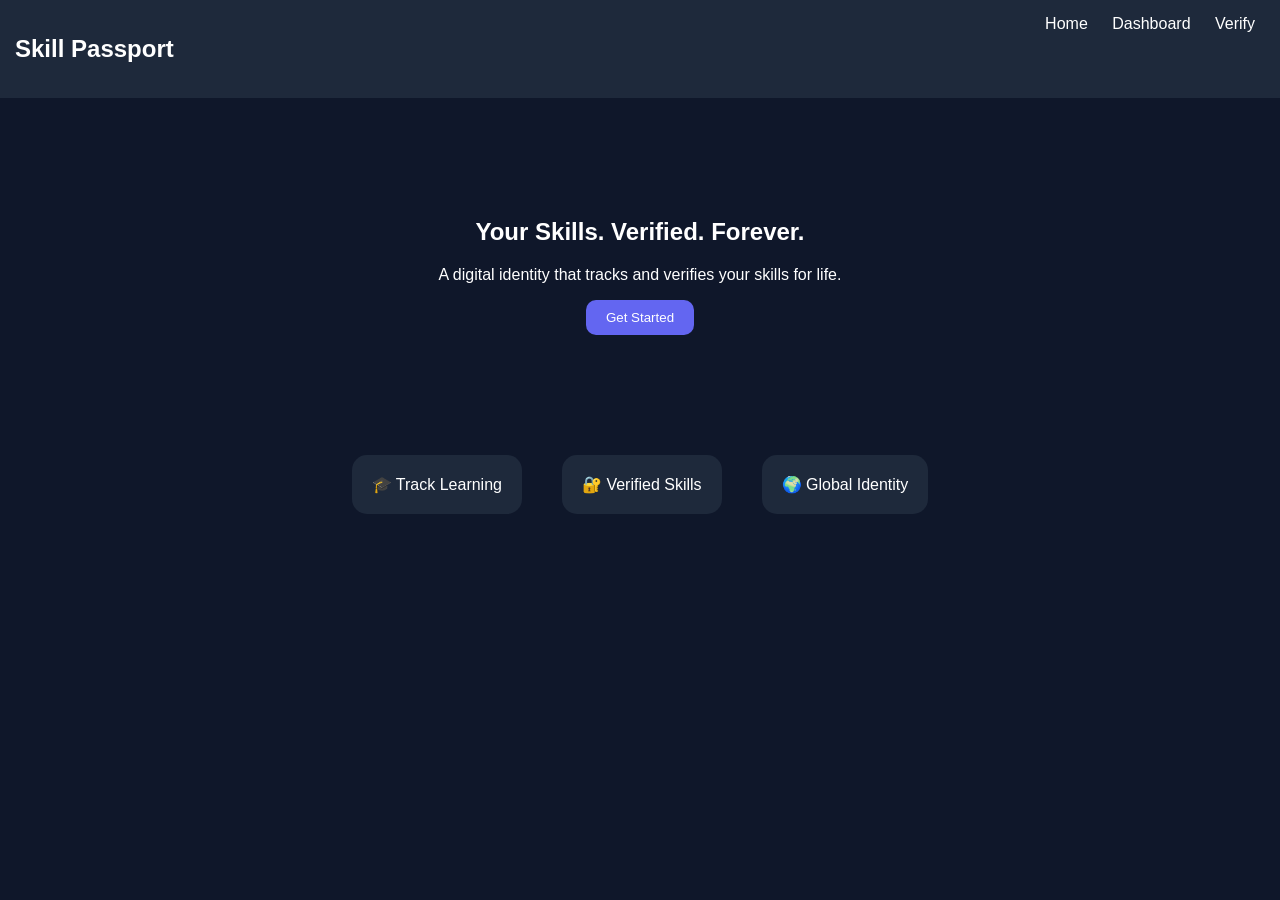
==== index.html @ d90320c5 "Add files via upload" ====
<!DOCTYPE html>
<html>
<head>
<title>Skill Passport</title>
<link rel="stylesheet" href="style.css">
</head>

<body>

<nav>
    <h2>Skill Passport</h2>
    <div>
        <a href="index.html">Home</a>
        <a href="dashboard.html">Dashboard</a>
        <a href="verify.html">Verify</a>
    </div>
</nav>

<section class="hero">
    <h1>Your Skills. Verified. Forever.</h1>
    <p>A digital identity that tracks and verifies your skills for life.</p>
    <a href="dashboard.html"><button>Get Started</button></a>
</section>

<section class="features">
    <div class="card">🎓 Track Learning</div>
    <div class="card">🔐 Verified Skills</div>
    <div class="card">🌍 Global Identity</div>
</section>

</body>
</html>
---- style.css ----
body {
    margin: 0;
    font-family: Arial;
    background: #0f172a;
    color: white;
    text-align: center;
}

nav {
    display: flex;
    justify-content: space-between;
    padding: 15px;
    background: #1e293b;
}

nav a {
    color: white;
    margin: 10px;
    text-decoration: none;
}

.hero {
    padding: 100px;
}

button {
    padding: 10px 20px;
    background: #6366f1;
    border: none;
    border-radius: 10px;
    color: white;
    cursor: pointer;
}

.card {
    background: #1e293b;
    padding: 20px;
    margin: 20px;
    border-radius: 15px;
}

.features {
    display: flex;
    justify-content: center;
}
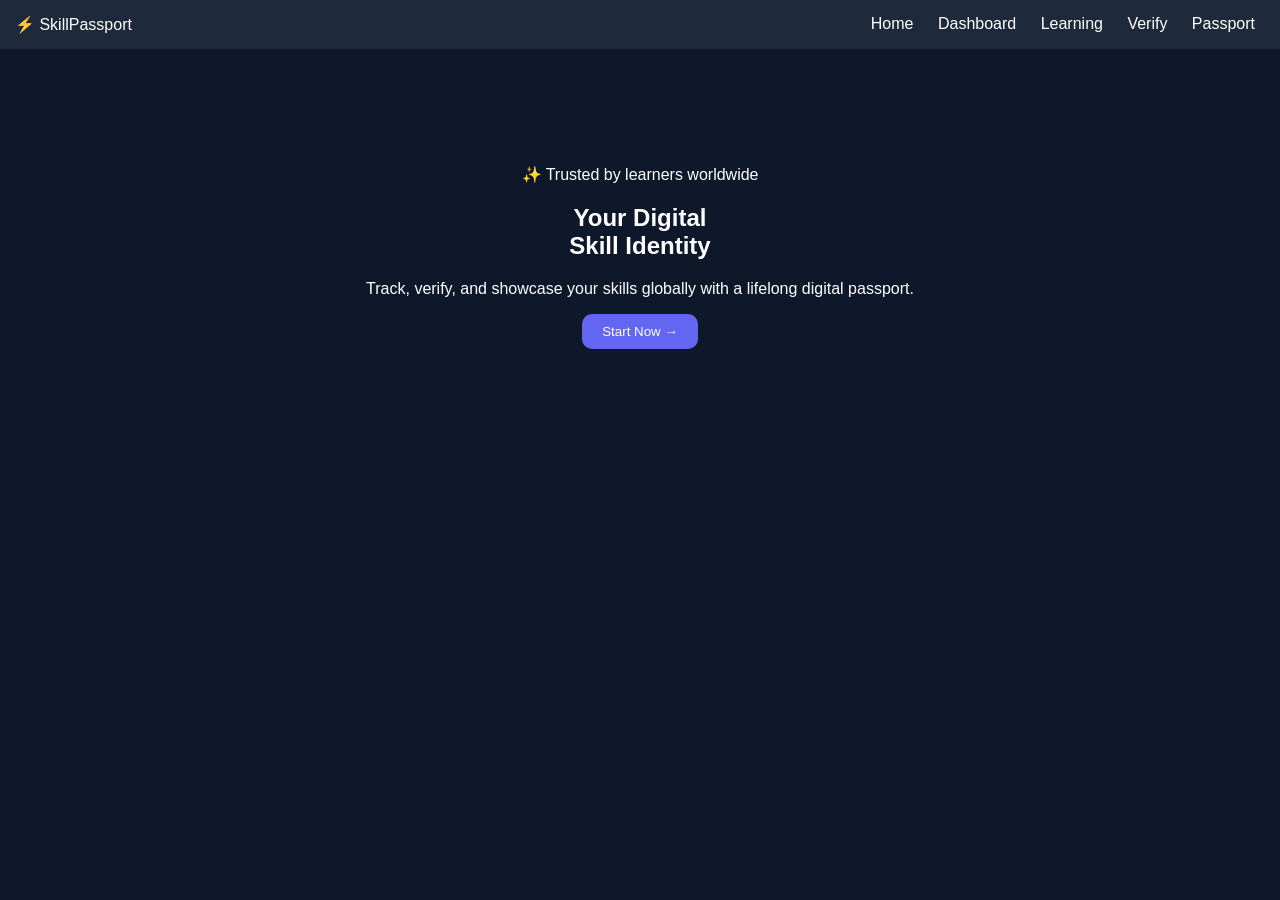
==== commit b91da272: "Update index.html" ====
--- a/index.html
+++ b/index.html
@@ -7,26 +7,35 @@
 
 <body>
 
-<nav>
-    <h2>Skill Passport</h2>
-    <div>
+<nav class="navbar">
+    <div class="logo">⚡ SkillPassport</div>
+    <div class="nav-links">
         <a href="index.html">Home</a>
         <a href="dashboard.html">Dashboard</a>
+        <a href="learning.html">Learning</a>
         <a href="verify.html">Verify</a>
+        <a href="profile.html">Passport</a>
     </div>
 </nav>
 
 <section class="hero">
-    <h1>Your Skills. Verified. Forever.</h1>
-    <p>A digital identity that tracks and verifies your skills for life.</p>
-    <a href="dashboard.html"><button>Get Started</button></a>
-</section>
 
-<section class="features">
-    <div class="card">🎓 Track Learning</div>
-    <div class="card">🔐 Verified Skills</div>
-    <div class="card">🌍 Global Identity</div>
+<div class="hero-text">
+    <p class="badge">✨ Trusted by learners worldwide</p>
+
+    <h1>Your Digital <br>
+    <span>Skill Identity</span></h1>
+
+    <p>Track, verify, and showcase your skills globally with a lifelong digital passport.</p>
+
+    <a href="dashboard.html">
+        <button class="btn">Start Now →</button>
+    </a>
+</div>
+
+<div class="hero-card"></div>
+
 </section>
 
 </body>
-</html>+</html>
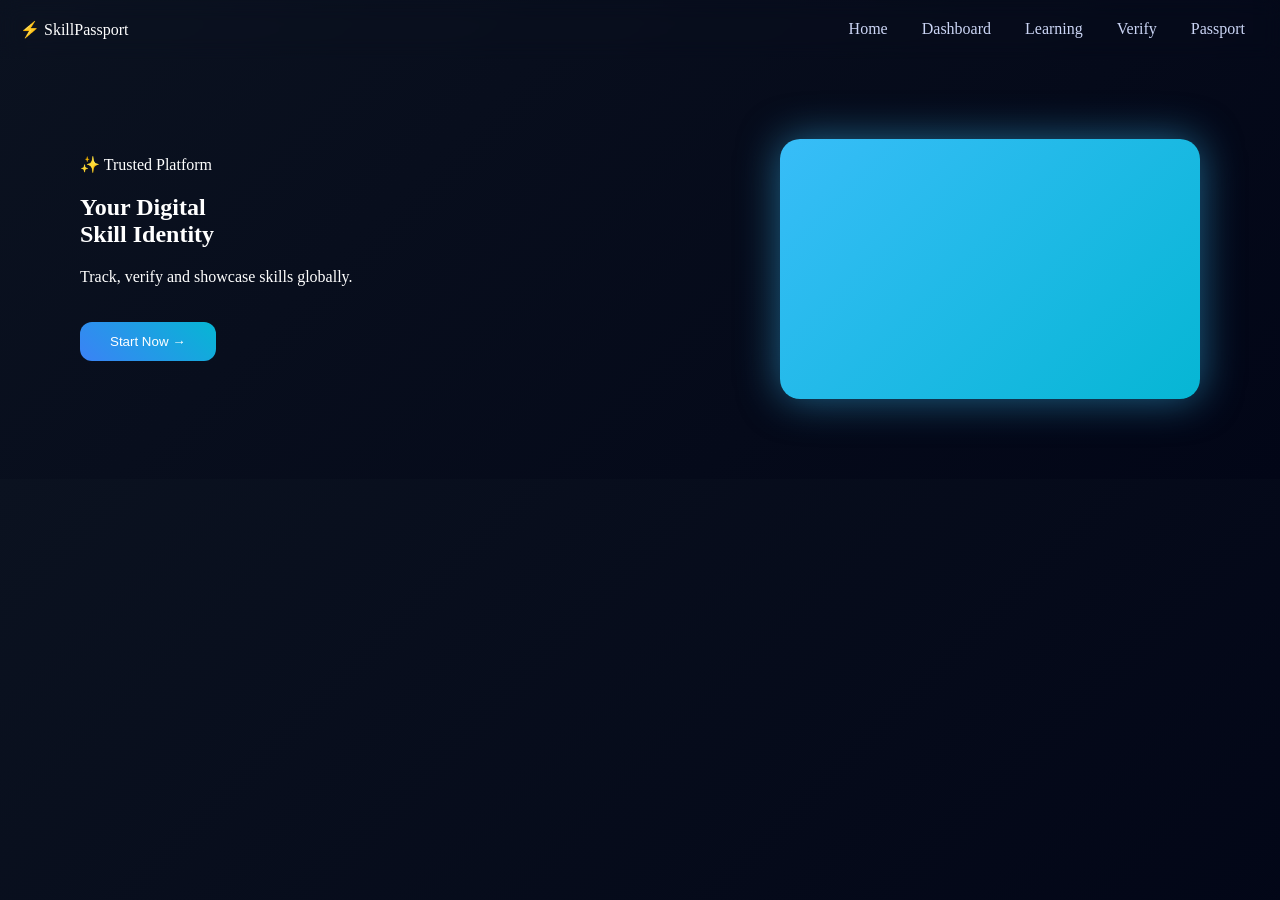
==== commit ac567173: "Update index.html" ====
--- a/index.html
+++ b/index.html
@@ -19,22 +19,14 @@
 </nav>
 
 <section class="hero">
+    <div>
+        <p class="badge">✨ Trusted Platform</p>
+        <h1>Your Digital <br><span>Skill Identity</span></h1>
+        <p>Track, verify and showcase skills globally.</p>
+        <a href="dashboard.html"><button class="btn">Start Now →</button></a>
+    </div>
 
-<div class="hero-text">
-    <p class="badge">✨ Trusted by learners worldwide</p>
-
-    <h1>Your Digital <br>
-    <span>Skill Identity</span></h1>
-
-    <p>Track, verify, and showcase your skills globally with a lifelong digital passport.</p>
-
-    <a href="dashboard.html">
-        <button class="btn">Start Now →</button>
-    </a>
-</div>
-
-<div class="hero-card"></div>
-
+    <div class="hero-card"></div>
 </section>
 
 </body>
--- a/style.css
+++ b/style.css
@@ -1,45 +1,82 @@
 body {
     margin: 0;
-    font-family: Arial;
-    background: #0f172a;
+    font-family: 'Segoe UI';
+    background: linear-gradient(135deg, #0b1220, #020617);
     color: white;
-    text-align: center;
 }
 
-nav {
+/* NAVBAR */
+.navbar {
     display: flex;
     justify-content: space-between;
-    padding: 15px;
-    background: #1e293b;
+    padding: 20px;
+    backdrop-filter: blur(10px);
 }
 
-nav a {
-    color: white;
-    margin: 10px;
+.nav-links a {
+    margin: 15px;
     text-decoration: none;
+    color: #cbd5f5;
 }
 
-.hero {
-    padding: 100px;
+.nav-links a:hover {
+    color: #38bdf8;
 }
 
-button {
-    padding: 10px 20px;
-    background: #6366f1;
+/* HERO */
+.hero {
+    display: flex;
+    justify-content: space-between;
+    padding: 80px;
+}
+
+.hero-text h1 {
+    font-size: 60px;
+}
+
+.hero-text span {
+    background: linear-gradient(to right, #38bdf8, #22c55e);
+    -webkit-background-clip: text;
+    color: transparent;
+}
+
+/* BUTTON */
+.btn {
+    margin-top: 20px;
+    padding: 12px 30px;
+    border-radius: 12px;
+    background: linear-gradient(45deg, #3b82f6, #06b6d4);
     border: none;
-    border-radius: 10px;
     color: white;
     cursor: pointer;
+    transition: 0.3s;
 }
 
+.btn:hover {
+    transform: scale(1.05);
+}
+
+/* HERO CARD */
+.hero-card {
+    width: 420px;
+    height: 260px;
+    border-radius: 20px;
+    background: linear-gradient(135deg, #38bdf8, #06b6d4);
+    box-shadow: 0 0 40px rgba(56,189,248,0.5);
+    animation: float 3s infinite ease-in-out;
+}
+
+@keyframes float {
+    0% { transform: translateY(0); }
+    50% { transform: translateY(-15px); }
+    100% { transform: translateY(0); }
+}
+
+/* CARD */
 .card {
-    background: #1e293b;
+    background: rgba(255,255,255,0.05);
     padding: 20px;
     margin: 20px;
     border-radius: 15px;
+    backdrop-filter: blur(10px);
 }
-
-.features {
-    display: flex;
-    justify-content: center;
-}
